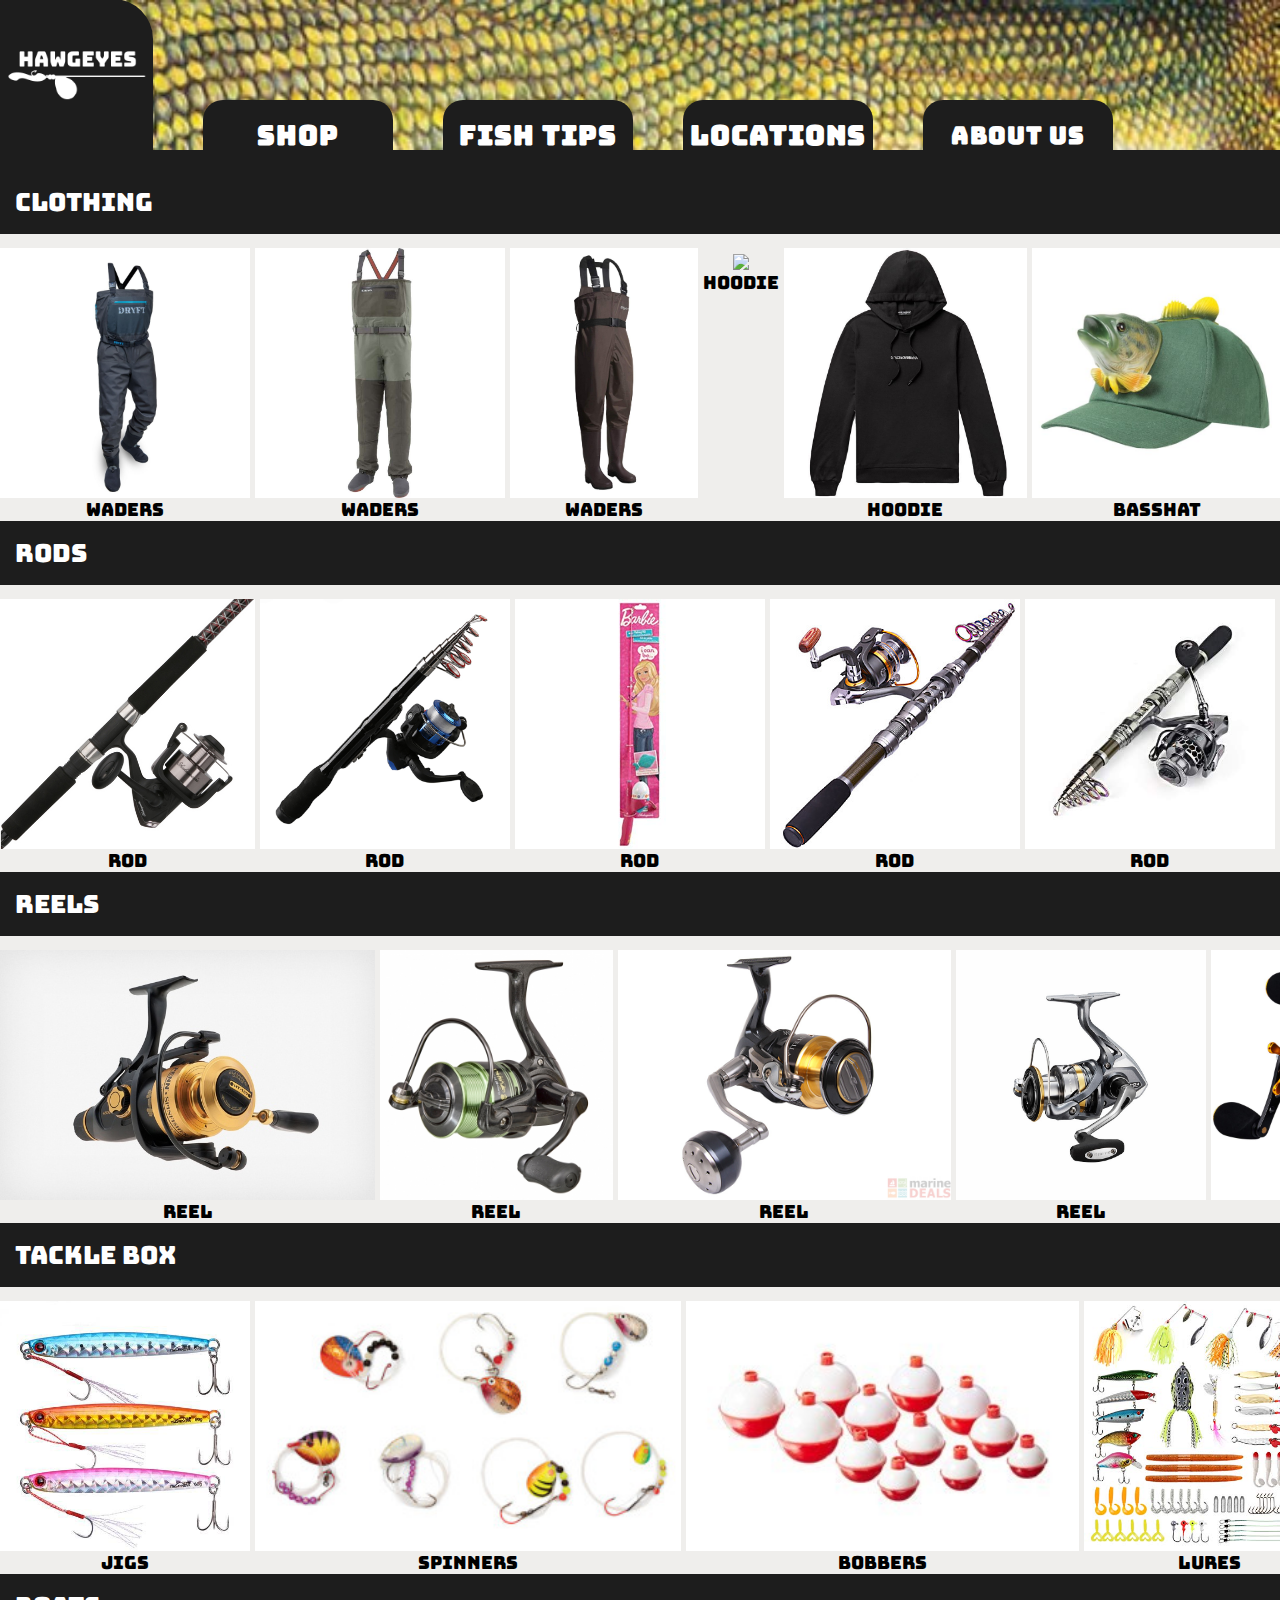
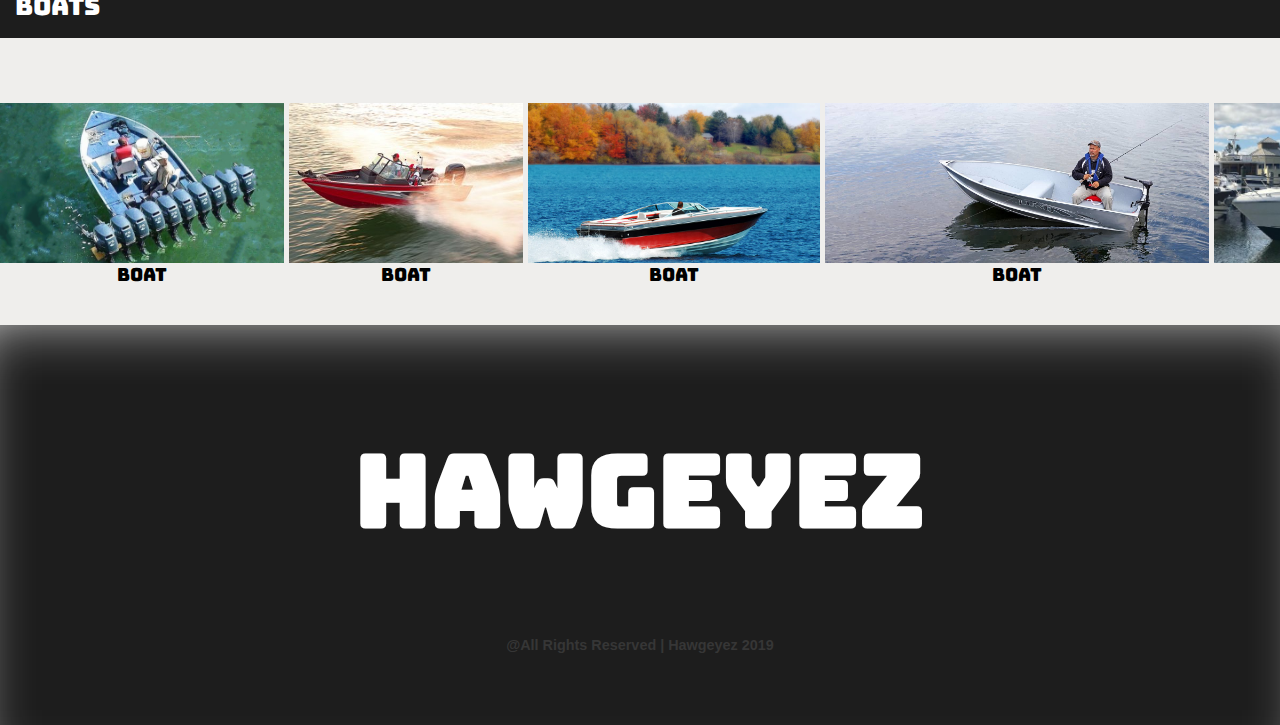
==== shop.html @ 67aa0e61 "Shop" ====
<!DOCTYPE html>
<html lang="en">
    <head>
    <meta charset="UTF-8">
    <title>Hawgeyes Shop</title>
    <link href="https://fonts.googleapis.com/css?family=Bungee&display=swap" rel="stylesheet">
    <link href="https://fonts.googleapis.com/css?family=Bungee+Inline&display=swap" rel="stylesheet">
    <link href="https://fonts.googleapis.com/css?family=Lato&display=swap" rel="stylesheet">  
    <script src="https://kit.fontawesome.com/331d02d2ad.js"></script>
    <link rel="stylesheet" href="styles/header.css">
    <link rel="stylesheet" href="styles/common.css">
    <link rel="stylesheet" href="styles/shop.css">
    <link rel="stylesheet" href="styles/footer.css">

    </head>

    
    <body>
        <style>
            * {box-sizing: border-box;}
            body {font-family: Verdana, sans-serif;}
            .mySlides {display: none;}
            img {vertical-align: middle;}
            
            /* Slideshow container */

            .slideshow-container img{
                
                position: relative;
                float: left;
                width:  83.3vw;
                height: 500px;
                background-position: 50% 50%;
                background-repeat:   no-repeat;
                background-size:     cover;
                border-radius: 30px;
                
            }

            
            /* Caption text */
            .text {
                color: #f2f2f2;
                font-size: 15px;
                padding: 8px 12px;
                position: absolute;
                bottom: 8px;
                width: 100%;
                text-align: center;
            }
            
            /* Number text (1/3 etc) */
            .numbertext {
                color: #f2f2f2;
                font-size: 12px;
                padding: 8px 12px;
                position: absolute;
                top: 0;
            }
            
            /* The dots/bullets/indicators */
            .dot {
                height: 15px;
                width: 15px;
                margin: 0 2px;
                background-color: #bbb;
                border-radius: 50%;
                display: inline-block;
                transition: background-color 0.6s ease;
            }
            
            .active {
                background-color: #717171;
            }
            
            /* Fading animation */
            .fade {
                -webkit-animation-name: fade;
                -webkit-animation-duration: 1.5s;
                animation-name: fade;
                animation-duration: 1.5s;
            }
            
            @-webkit-keyframes fade {
                from {opacity: .4} 
                to {opacity: 1}
            }
            
            @keyframes fade {
                from {opacity: .4} 
                to {opacity: 1}
            }
            
            /* On smaller screens, decrease text size */
            @media only screen and (max-width: 300px) {
                .text {font-size: 11px}
            }
            </style>
    </head>
    <body>
    <div class="header">
    
        <div class="logo">
            <img src="pictures/logos/922d714d-cef1-4ccf-a981-c6c96d872738_200x200.png" alt="logo">

        </div>
        <div class="shop">
            <a style="display:block" href="shop.html">
                <div class="fish-shop">Shop</div>
            </a>

        </div>
        <div class="fish-tips-wrapper">

            <a style="display:block" href="fish-tips.html">
                <div class="fish-tips">Fish Tips</div>
            </a>
            </div>    
        <div class="fish-tips-wrapper">

        <a style="display:block" href="spots.html">
            <div class="fish-tips">Locations</div>
        </a>
        </div>

        <div class="about-tab-wrapper">
        <a style="display:block" href="about.html">
            <div class="about-tab">About Us</div>
        </a>
        </div>
        
        </div>
    
    <div class="spacer10"></div>
    <div class="spacer10"></div>
        

        <div class="display">
            <div class="label">clothing</div>
            <div class="items">
                <div class="item">
                    <img src="pictures/Shop/Clothing/Adrenaline.jpg">
                    <div class="products">Waders</div>
                </div>

                <div class="item">
                    <img src="pictures/Shop/Clothing/DARGUN.jpg">
                    <div class="products">Waders</div>
                </div>

                <div class="item">
                    <img src="pictures/Shop/Clothing/OXYVAN.jpg">
                    <div class="products">Waders</div>
                </div>
                <div class="item">
                    <img src="pictures/Shop/Clothing/Hoodie.jpg">
                    <div class="products">Hoodie</div>
                </div>

                <div class="item">
                    <img src="pictures/Shop/Clothing/Hoodie2.jpg">
                    <div class="products">Hoodie</div>
                </div>

                <div class="item">
                    <img src="pictures/Shop/Clothing/basshat.jpg">
                    <div class="products">Basshat</div>
                </div>

                <div class="item">
                    <img src="pictures/Shop/Clothing/hat.jpg">
                    <div class="products">Hat</div>
                </div>
            </div>

            <div class="label">Rods</div>
            <div class='items'>
                <div class="item">
                    <img src="pictures/Shop/Tackle/rod1.jpg">
                    <div class="products">Rod</div>
                </div>

                <div class="item">
                    <img src="pictures/Shop/Tackle/rod2.jpg">
                    <div class="products">Rod</div>
                </div>

                <div class="item">
                    <img src="pictures/Shop/Tackle/rod3.jpg">
                    <div class="products">Rod</div>
                </div>

                <div class="item">
                    <img src="pictures/Shop/Tackle/rod4.jpg">
                    <div class="products">Rod</div>
                </div>

                <div class="item">
                    <img src="pictures/Shop/Tackle/rod5.jpg">
                    <div class="products">Rod</div>
                </div>

                <div class="item">
                    <img src="pictures/Shop/Tackle/rod6.jpg">
                    <div class="products">Rod</div>
                </div>

                <div class="item">
                    <img src="pictures/Shop/Tackle/rod7.jpg">
                    <div class="products">Rod</div>
                </div>

            </div>  

            <div class="label">Reels</div>
            <div class="items">
                <div class="item">
                    <img src="pictures/Shop/Tackle/reel.jpg">
                    <div class="products">Reel</div>
                </div>

                <div class="item">
                    <img src="pictures/Shop/Tackle/reel2.jpg">
                    <div class="products">Reel</div>
                </div>

                <div class="item">
                    <img src="pictures/Shop/Tackle/reel3.jpg">
                    <div class="products">Reel</div>
                </div>

                <div class="item">
                    <img src="pictures/Shop/Tackle/reel4.jpg">
                    <div class="products">Reel</div>
                </div>

                <div class="item">
                    <img src="pictures/Shop/Tackle/reel5.jpg">
                    <div class="products">Reel</div>
                </div>

                <div class="item">
                    <img src="pictures/Shop/Tackle/reel6.jpg">
                    <div class="products">Reel</div>
                </div>

                <div class="item">
                    <img src="pictures/Shop/Tackle/reel7.jpg">
                    <div class="products">Reel</div>
                </div>
            </div>

            <div class="label">Tackle Box</div>
            <div class="items">
                <div class="item">
                    <img src="pictures/Shop/Tackle/tackle1.jpg">
                    <div class="products">Jigs</div>
                </div>

                <div class="item">
                    <img src="pictures/Shop/Tackle/tackle2.jpg">
                    <div class="products">Spinners</div>
                </div>

                <div class="item">
                    <img src="pictures/Shop/Tackle/tackle3.jpg">
                    <div class="products">Bobbers</div>
                </div>

                <div class="item">
                    <img src="pictures/Shop/Tackle/tackle4.jpg">
                    <div class="products">Lures</div>
                </div>

                <div class="item">
                    <img src="pictures/Shop/Tackle/tackle5.jpeg">
                    <div class="products">Flies</div>
                </div>

                <div class="item">
                    <img src="pictures/Shop/Tackle/tackle6.jpg">
                    <div class="products">Fishing Line</div>
                </div>

                <div class="item">
                    <img src="pictures/Shop/Tackle/tackle7.png">
                    <div class="products">Tackle Boxes</div>
                </div>
            </div>
        

            <div class="label">Boats</div>
            <div class="boats">
                <div class="item">
                    <img src="pictures/Shop/Tackle/boat1.jpg">
                    <div class="products">Boat</div>
                </div>

                <div class="item">
                    <img src="pictures/Shop/Tackle/boat2.jpg">
                    <div class="products">Boat</div>
                </div>

                <div class="item">
                    <img src="pictures/Shop/Tackle/boat3.jpg">
                    <div class="products">Boat</div>
                </div>

                <div class="item">
                    <img src="pictures/Shop/Tackle/boat4.jpg">
                    <div class="products">Boat</div>
                </div>

                <div class="item">
                    <img src="pictures/Shop/Tackle/boat5.jpg">
                    <div class="products">Boat</div>
                </div>

                <div class="item">
                    <img src="pictures/Shop/Tackle/boat6.jpg">
                    <div class="products">Boat</div>
                </div>

                <div class="item">
                    <img src="pictures/Shop/Tackle/boat7.jpg">
                    <div class="products">Boat</div>
                </div>
            </div>
        </div>
        <div class="footer">
            <div class="social-media-wrapper">
                <div class="icon">
                <a href="https://www.youtube.com/channel/UCEbUSCVgXZdaTy4zLUNzMVg?view_as=subscriber"><i class="fab fa-youtube"></i></a>
                </div>
                <div class="icon">
                <a href="#"><i class="fab fa-instagram"></i></a>
                </div>
                <div class="icon">
                <a href="#"><i class="fab fa-facebook-f"></i></a>
                </div>
                <div class="icon">
                <a href="https://fishbrain.com/feed"><i class="fas fa-fish"></i></a>
                </div>
            </div>
            <div class="large-name">
                <h1>Hawgeyez</h1>
            </div>
            <div class="copyright">
                <h2>@All Rights Reserved | Hawgeyez 2019</h2>
            </div>            
        </div>        
    </body>
</html>
---- styles/header.css ----
.header{
    display: flex;
    /* justify-content: space-between; */
    align-items: center;
    height: 150px;
    background-image: url(../pictures/backgrounds/walleye.jpg);
    background-repeat: none;
    background-size: 100%;
    
}


.header > .logo img {
    background-color: rgb(29, 29, 29);

    height: 153px;

    border-top-right-radius: 40px;
    margin-right: 50px;

    
}


    


.whitespace{
    margin-top: 30px;
    margin-left: 50px;
    height: 60px;
    width: 60px;
    background-color: white;
}


.fish-tips {
    display: flex;
    justify-content: center;
    align-items: center;
    width: 190px;
    height: 70px;
    margin-top: 120px;    
    border-top-left-radius: 20px;
    border-top-right-radius: 20px;
    background-color:rgb(29, 29, 29);
    color: white;
    font-family: 'Bungee', cursive;
    letter-spacing: 1px;
    font-size: 1.7em;
    font-weight: 900;
    transition: 0.5s;
    margin-right: 50px;
}

.header > .fish-tips-wrapper a {
    text-decoration: none;
}

.fish-tips-wrapper:hover .fish-tips{
    background-color:  rgb(4, 48, 17);
}


.about-tab {
    display: flex;
    justify-content: center;
    align-items: center;
    width: 190px;
    height: 70px;
    margin-top: 120px;    
    border-top-left-radius: 20px;
    border-top-right-radius: 20px;
    background-color:rgb(29, 29, 29);
    color: white;
    font-family: 'Bungee', cursive;
    letter-spacing: 1px;
    font-size: 1.5em;
    font-weight: 900;
    transition: 0.5s;
    margin-right: 300px;
    margin-right: 50px;

}

.header > .about-tab-wrapper a {
    text-decoration: none;
}


.about-tab-wrapper:hover .about-tab{
    background-color:  rgb(4, 48, 17);
}

.fish-shop {
    display: flex;
    justify-content: center;
    align-items: center;
    width: 190px;
    height: 70px;
    margin-top: 120px;
    border-top-left-radius: 20px;
    border-top-right-radius: 20px;
    background-color: rgb(29, 29, 29);
    color: white;
    font-family: 'Bungee', cursive;
    letter-spacing: 1px;
    font-size: 1.7em;
    font-weight: 900;
    transition: 0.5s;
    margin-right: 50px;
}


.shop a{
    color: white;
    text-decoration: none;
}

.shop:hover .fish-shop {
    background-color:  rgb(4, 48, 17);    
}
---- styles/common.css ----
body {
    margin: 0px;
    background-color: rgb(239,238,236);
  
}

.spacer10 {
    height: 10px;
    background-color: rgb(29, 29, 29);
}
---- styles/shop.css ----
.display > .label{
    padding: 15px;
    font-size: 25px;
    color: white;
    font-family: 'Bungee', 'Cursive';
    background-color: rgb(29, 29, 29);
}

.display > .items {
    margin-top: 14px;
    display: grid;
    grid-template-columns: repeat(7, 1fr);
    grid-template-rows: repeat(1, 1fr);
    column-gap: 5px;
    row-gap: 0px;
}

.display > .items img {
    height: 250px;
}

.display > .items{
    text-align: center;
    font-size: 18px;
    font-family: 'Bungee', 'Cursive';
}

.display > .boats{
    margin-top: 65px;
    margin-bottom: 39px;
    display: grid;
    grid-template-columns: repeat(7, 1fr);
    grid-template-rows: repeat(1, 1fr);
    column-gap: 5px;
    row-gap: 0px;
}


.display > .boats{
    text-align: center;
    font-size: 18px;
    font-family: 'Bungee', 'Cursive';
}

.display > .boats img {
    height: 160px;
}
---- styles/footer.css ----
.footer {
    height: 400px;
    background-color: rgb(29, 29, 29);
    box-shadow: inset 2px 25px 64px -37px rgba(255,255,255,1);
}




.footer > .social-media-wrapper {
    display: flex;
    justify-content: space-around;
    align-items: center;
    height: 90px;
    border-top: 10px;
    border-top-color: white;
    
    
}

.footer > .social-media-wrapper a {
    color: rgb(230,208,118);
    font-size: 4em;
    transition: 0.5s;
}
.footer > .social-media-wrapper a:hover {
    color: rgb(139,126,72)
}
.large-name h1{
    font-size: 100px;
    margin-top: 10px;
    margin-bottom: 0px;;
    font-family: 'Bungee', cursive;
    height: 200px;
    color: white;
    display: flex;
    justify-content: center;
    
}

.copyright {
   display: flex;
    justify-content: center;
    font-size:0.6rem;
    color: rgb(54, 54, 54);
}
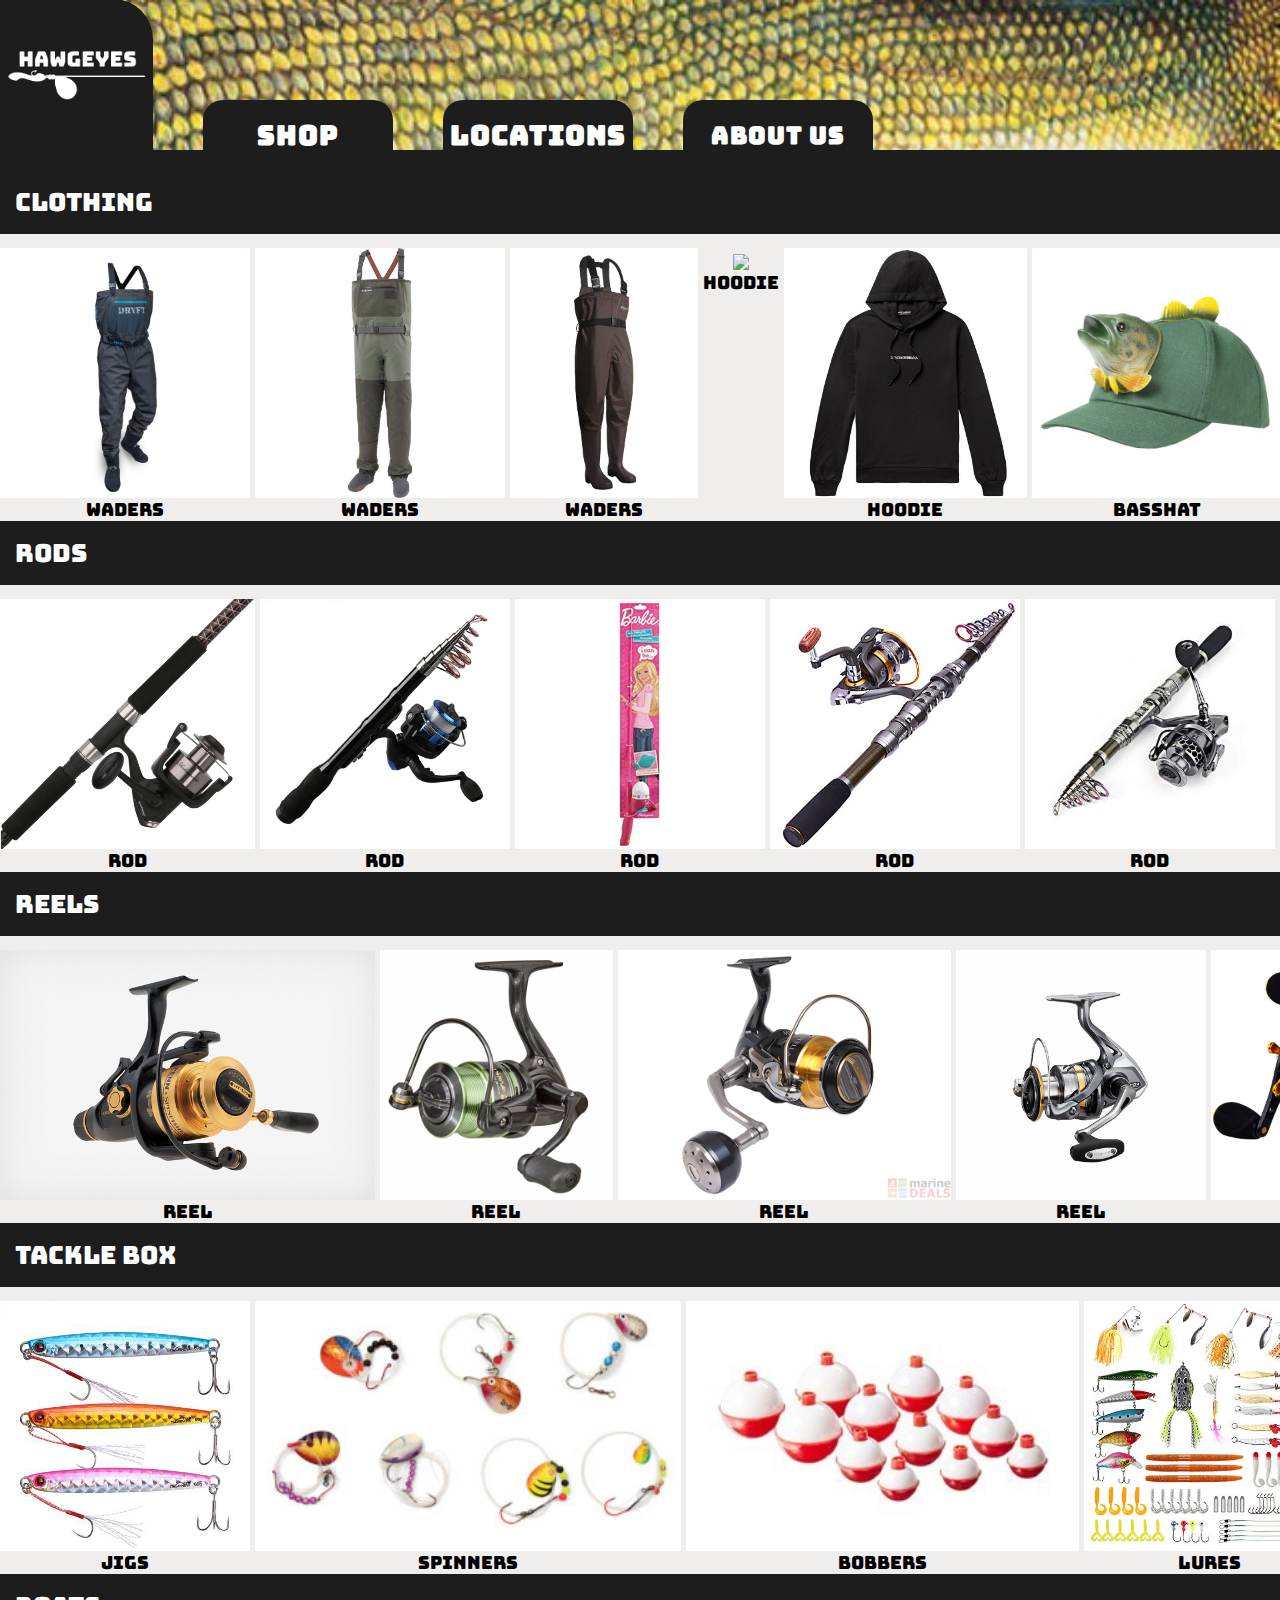
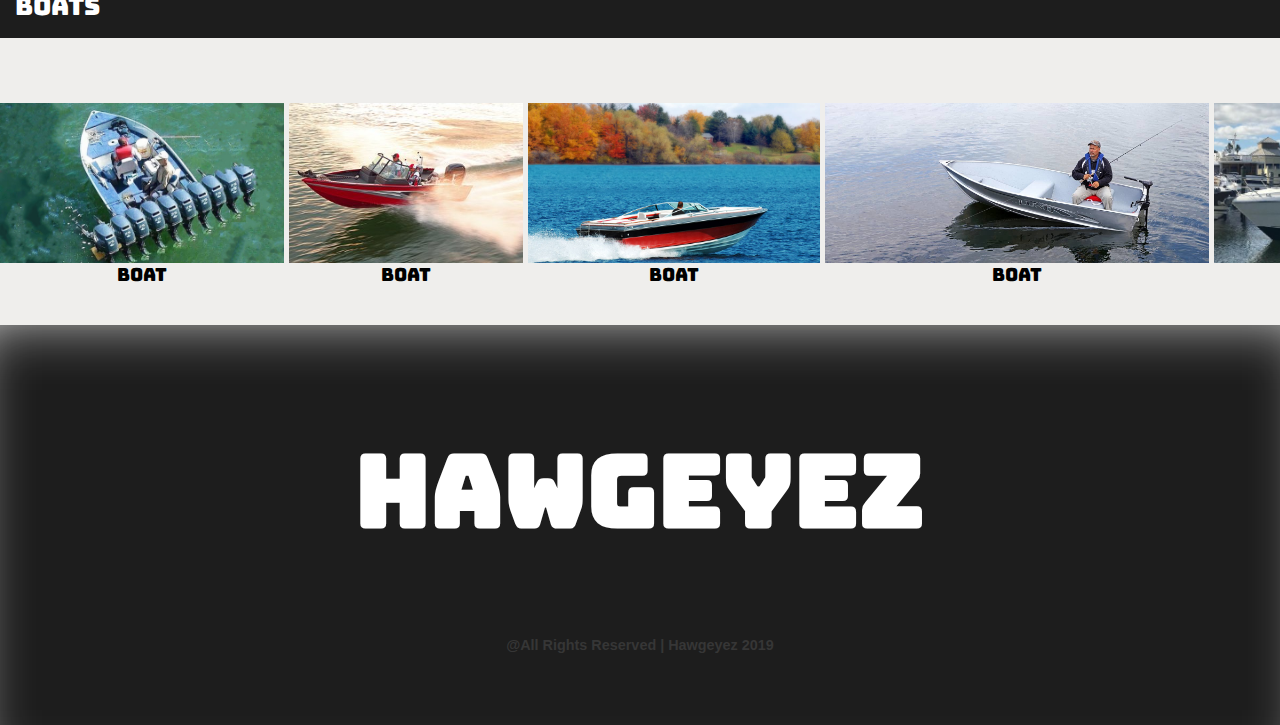
==== commit 4b19f2a3: "Update shop.html" ====
--- a/shop.html
+++ b/shop.html
@@ -110,12 +110,7 @@
             </a>
 
         </div>
-        <div class="fish-tips-wrapper">
-
-            <a style="display:block" href="fish-tips.html">
-                <div class="fish-tips">Fish Tips</div>
-            </a>
-            </div>    
+        
         <div class="fish-tips-wrapper">
 
         <a style="display:block" href="spots.html">
